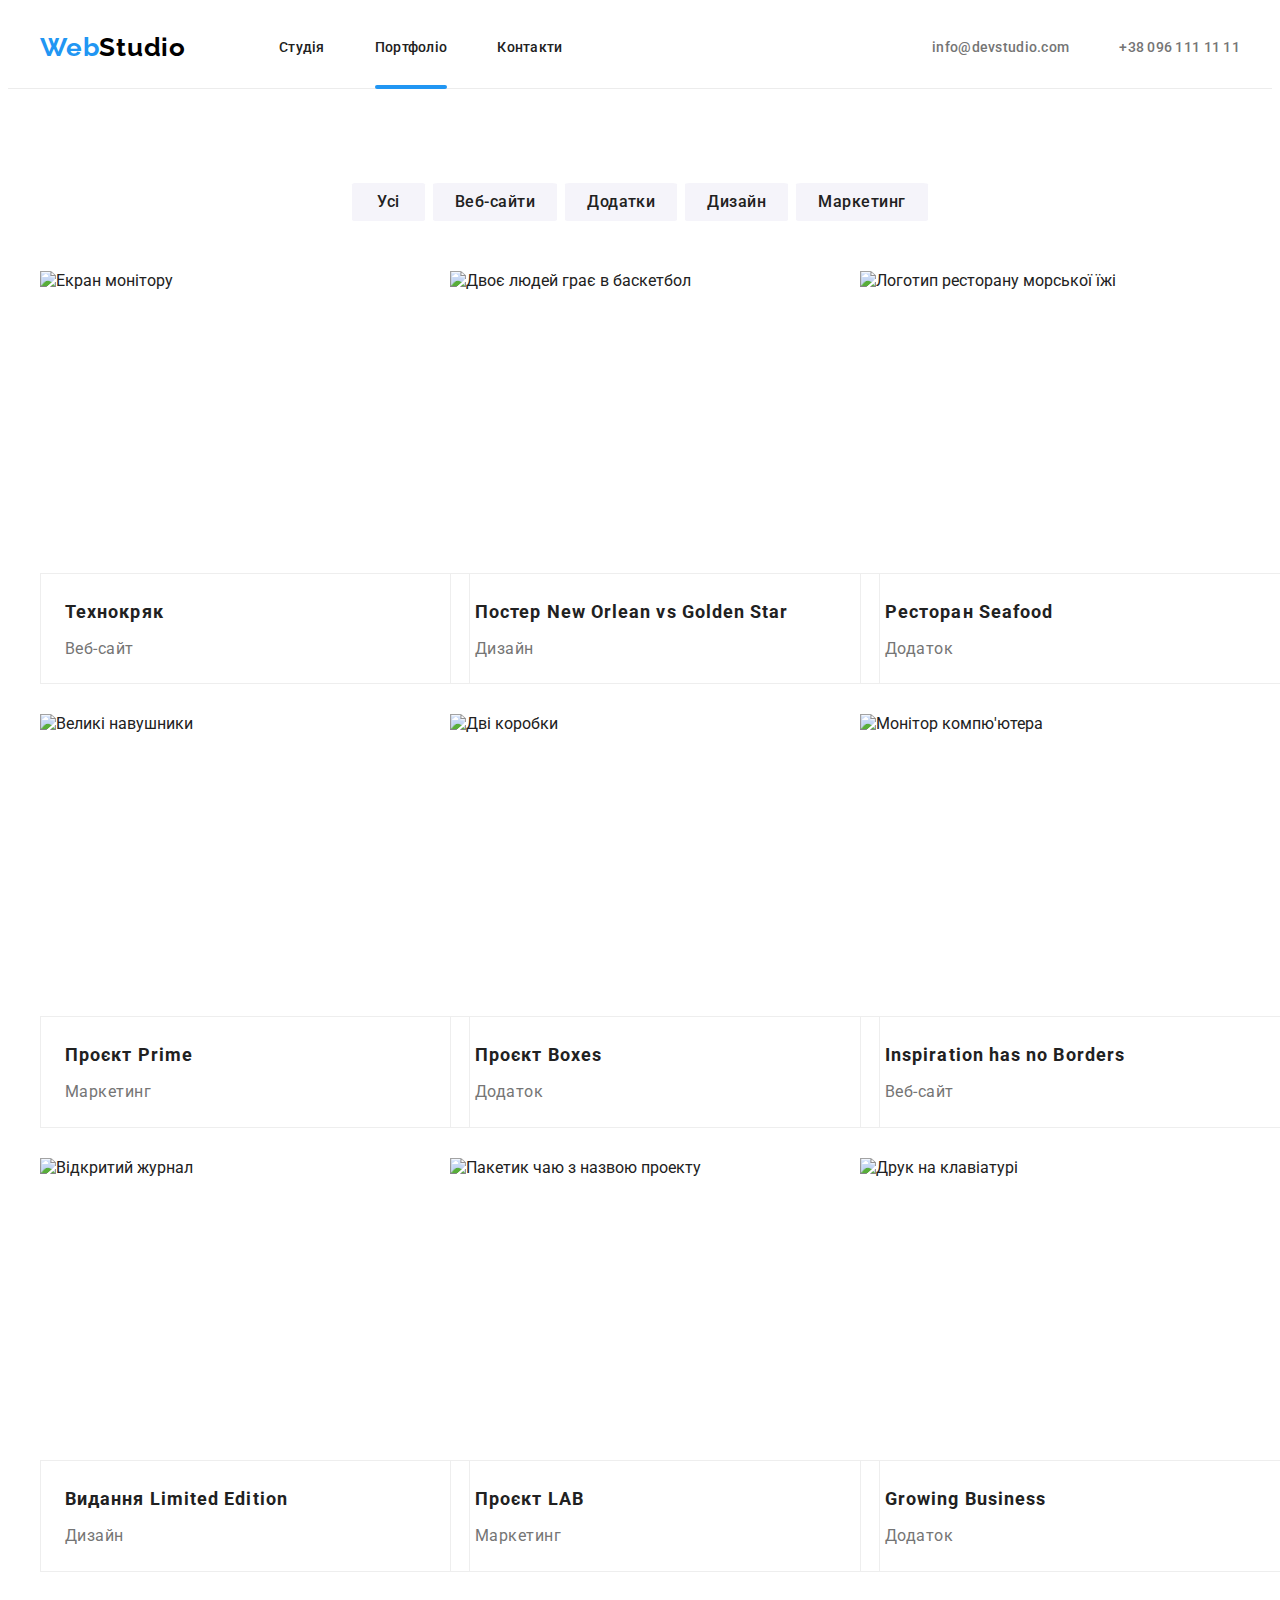
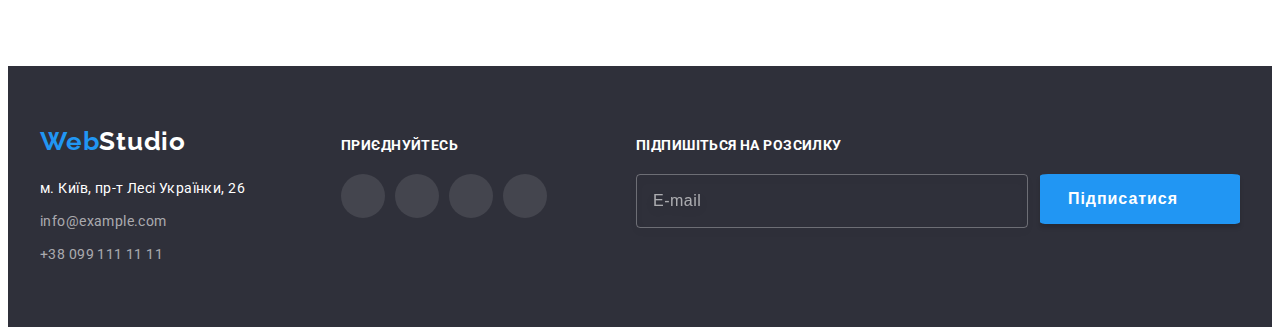
==== portfolio.html @ afdb53a3 "Адаптована головна секція та фонове зображення" ====
<!DOCTYPE html>
<html lang="uk">
  <head>
    <meta charset="UTF-8" />
    <meta http-equiv="X-UA-Compatible" content="IE=edge" />
    <meta name="viewport" content="width=device-width, initial-scale=1.0" />
    <title>WebStudio</title>
    <link
      rel="stylesheet"
      href="https://cdnjs.cloudflare.com/ajax/libs/modern-normalize/1.1.0/modern-normalize.min.css"
      integrity="sha512-wpPYUAdjBVSE4KJnH1VR1HeZfpl1ub8YT/NKx4PuQ5NmX2tKuGu6U/JRp5y+Y8XG2tV+wKQpNHVUX03MfMFn9Q=="
      crossorigin="anonymous"
      referrerpolicy="no-referrer"
    />
    <link rel="preconnect" href="https://fonts.googleapis.com" />
    <link rel="preconnect" href="https://fonts.gstatic.com" crossorigin />
    <link
      href="https://fonts.googleapis.com/css2?family=Raleway:wght@700&family=Roboto:wght@400;500;700;900&display=swap"
      rel="stylesheet"
    />
    <meta name="viewport" content="width=device-width, initial-scale=1.0" />
    <link rel="stylesheet" href="./css/main.min.css" />
  </head>
  <body>
    <header class="header">
      <div class="container header__container">
        <nav class="navigation">
          <a class="logo navigation__logo link" href="./index.html" lang="en"
            >Web<span lang="en">Studio</span></a
          >
          <ul class="menu list">
            <li class="menu__item">
              <a class="menu__link link" href="./index.html">Студія</a>
            </li>
            <li class="menu__item">
              <a
                class="menu__link link menu__link--current"
                href="./portfolio.html"
                >Портфоліо</a
              >
            </li>
            <li class="menu__item">
              <a class="menu__link link" href="#">Контакти</a>
            </li>
          </ul>
        </nav>
        <div class="header__container-contact" style="margin-left: auto">
          <ul class="contact list">
            <li class="contact__item">
              <a class="contact__link link" href="mailto:info@devstudio.com">
                <svg class="contact__icon" width="16" height="12">
                  <use href="./images/symbol-defs.svg#icon-mailto"></use>
                </svg>
                info@devstudio.com</a
              >
            </li>
            <li class="contact__item item">
              <a class="contact__link link" href="tel:+380961111111">
                <svg class="contact__icon" width="10" height="16">
                  <use href="./images/symbol-defs.svg#icon-phone"></use>
                </svg>
                +38 096 111 11 11</a
              >
            </li>
          </ul>
        </div>
      </div>
    </header>
    <main>
      <section class="portfolio section">
        <div class="container portfolio__container">
          <h1 class="visually-hidden portfolio__title">Портфоліо</h1>
          <div class="buttons">
            <ul class="buttons__list list">
              <li class="buttons__item">
                <button
                  class="buttons__btn buttons__btn--first btn"
                  type="button"
                >
                  Усі
                </button>
              </li>
              <li class="buttons__item">
                <button class="buttons__btn btn" type="button">
                  Веб-сайти
                </button>
              </li>
              <li class="buttons__item">
                <button class="buttons__btn btn" type="button">Додатки</button>
              </li>
              <li class="buttons__item">
                <button class="buttons__btn btn" type="button">Дизайн</button>
              </li>
              <li class="buttons__item">
                <button class="buttons__btn btn" type="button">
                  Маркетинг
                </button>
              </li>
            </ul>
          </div>
          <div class="project">
            <ul class="project__list list">
              <li class="project__item">
                <a class="project__link">
                  <div class="cover-container">
                    <img
                      class="cover-container__image"
                      src="./images/portfolio/screen-laptop.jpg"
                      alt="Екран монітору"
                      width="370"
                      height="294"
                    />
                    <p class="cover-container__text">
                      Ресурс пропонує комплексні пропозиції з різним рівнем
                      функціоналу та сервісів. Все це дозволить відвідувачу
                      отримати вичерпні відомості про компанію чи приватну
                      особу.
                    </p>
                  </div>
                  <div class="portfolio-contant">
                    <h2 class="portfolio-contant__title">Технокряк</h2>
                    <p class="portfolio-contant__text">Веб-сайт</p>
                  </div>
                </a>
              </li>
              <li class="project__item">
                <a class="project__link">
                  <div class="cover-container">
                    <img
                      class="cover-container__image"
                      src="./images/portfolio/two-play-ball.jpg"
                      alt="Двоє людей грає в баскетбол"
                      width="370"
                      height="294"
                    />
                    <p class="cover-container__text"></p>
                  </div>
                  <div class="portfolio-contant">
                    <h2 class="portfolio-contant__title">
                      Постер <span lang="en">New Orlean vs Golden Star</span>
                    </h2>
                    <p class="portfolio-contant__text">Дизайн</p>
                  </div>
                </a>
              </li>
              <li class="project__item">
                <a class="project__link">
                  <div class="cover-container">
                    <img
                      class="cover-container__image"
                      src="./images/portfolio/seafood.jpg"
                      alt="Логотип ресторану морської їжі"
                      width="370"
                      height="294"
                    />
                    <p class="cover-container__text"></p>
                  </div>
                  <div class="portfolio-contant">
                    <h2 class="portfolio-contant__title">
                      Ресторан <span lang="en">Seafood</span>
                    </h2>
                    <p class="portfolio-contant__text">Додаток</p>
                  </div>
                </a>
              </li>
              <li class="project__item">
                <a class="project__link">
                  <div class="cover-container">
                    <img
                      class="cover-container__image"
                      src="./images/portfolio/headphone.jpg"
                      alt="Великі навушники"
                      width="370"
                      height="294"
                    />
                    <p class="cover-container__text"></p>
                  </div>
                  <div class="portfolio-contant">
                    <h2 class="portfolio-contant__title">
                      Проєкт <span lang="en">Prime</span>
                    </h2>
                    <p class="portfolio-contant__text">Маркетинг</p>
                  </div>
                </a>
              </li>
              <li class="project__item">
                <a class="project__link">
                  <div class="cover-container">
                    <img
                      class="cover-container__image"
                      src="./images/portfolio/two-boxes.jpg"
                      alt="Дві коробки"
                      width="370"
                      height="294"
                    />
                    <p class="cover-container__text"></p>
                  </div>
                  <div class="portfolio-contant">
                    <h2 class="portfolio-contant__title">
                      Проєкт <span lang="en">Boxes</span>
                    </h2>
                    <p class="portfolio-contant__text">Додаток</p>
                  </div>
                </a>
              </li>
              <li class="project__item">
                <a class="project__link">
                  <div class="cover-container">
                    <img
                      class="cover-container__image"
                      src="./images/portfolio/monitor.jpg"
                      alt="Монітор компю'ютера"
                      width="370"
                      height="294"
                    />
                    <p class="cover-container__text"></p>
                  </div>
                  <div class="portfolio-contant">
                    <h2 class="portfolio-contant__title" lang="en">
                      Inspiration has no Borders
                    </h2>
                    <p class="portfolio-contant__text">Веб-сайт</p>
                  </div>
                </a>
              </li>
              <li class="project__item">
                <a class="project__link">
                  <div class="cover-container">
                    <img
                      class="cover-container__image"
                      src="./images/portfolio/magazine.jpg"
                      alt="Відкритий журнал"
                      width="370"
                      height="294"
                    />
                    <p class="cover-container__text"></p>
                  </div>
                  <div class="portfolio-contant">
                    <h2 class="portfolio-contant__title">
                      Видання <span lang="en">Limited Edition</span>
                    </h2>
                    <p class="portfolio-contant__text">Дизайн</p>
                  </div>
                </a>
              </li>
              <li class="project__item">
                <a class="project__link">
                  <div class="cover-container">
                    <img
                      class="cover-container__image"
                      src="./images/portfolio/tea-pag.jpg"
                      alt="Пакетик чаю з назвою проекту"
                      width="370"
                      height="294"
                    />
                    <p class="cover-container__text"></p>
                  </div>
                  <div class="portfolio-contant">
                    <h2 class="portfolio-contant__title">
                      Проєкт <span lang="en">LAB</span>
                    </h2>
                    <p class="portfolio-contant__text">Маркетинг</p>
                  </div>
                </a>
              </li>
              <li class="project__item">
                <a class="project__link">
                  <div class="cover-container">
                    <img
                      class="cover-container__image"
                      src="./images/portfolio/laptop.jpg"
                      alt="Друк на клавіатурі"
                      width="370"
                      height="294"
                    />
                    <p class="cover-container__text"></p>
                  </div>
                  <div class="portfolio-contant">
                    <h2 class="portfolio-contant__title" lang="en">
                      Growing Business
                    </h2>
                    <p class="portfolio-contant__text">Додаток</p>
                  </div>
                </a>
              </li>
            </ul>
          </div>
        </div>
      </section>
    </main>
    <footer class="footer">
      <div class="container footer__container">
        <div class="address-container">
          <a class="logo footer__logo link" href="./index.html" lang="en"
            >Web<span lang="en">Studio</span></a
          >
          <address class="address">
            <ul class="address__list list">
              <li class="address__item">
                <a
                  class="address__link address__link--white link"
                  href="https://goo.gl/maps/SXXD5D3ic1gdtgaX6"
                  rel="noopener noreferrer "
                  >м. Київ, пр-т Лесі Українки, 26</a
                >
              </li>
              <li class="address__item">
                <a
                  class="address__link address__link--grey link"
                  href="mailto:info@devstudio.com"
                  >info@example.com</a
                >
              </li>
              <li class="address__item">
                <a
                  class="address__link address__link--grey link"
                  href="tel:+380991111111"
                  >+38 099 111 11 11</a
                >
              </li>
            </ul>
          </address>
        </div>
        <div class="social">
          <h3 class="social__title">приєднуйтесь</h3>
          <ul class="social__list">
            <li class="social__item">
              <a class="social__link social__link--bgcolor-grey" href="">
                <svg class="social__icon" width="20" height="20">
                  <use href="./images/symbol-defs.svg#icon-instagram"></use>
                </svg>
              </a>
            </li>
            <li class="social__item">
              <a class="social__link social__link--bgcolor-grey" href="">
                <svg class="social__icon" width="20" height="20">
                  <use href="./images/symbol-defs.svg#icon-twitter"></use>
                </svg>
              </a>
            </li>
            <li class="social__item">
              <a class="social__link social__link--bgcolor-grey" href="">
                <svg class="social__icon" width="20" height="20">
                  <use href="./images/symbol-defs.svg#icon-facebook"></use>
                </svg>
              </a>
            </li>
            <li class="social__item">
              <a class="social__link social__link--bgcolor-grey" href="">
                <svg class="social__icon" width="20" height="20">
                  <use href="./images/symbol-defs.svg#icon-linkedin"></use>
                </svg>
              </a>
            </li>
          </ul>
        </div>
        <div class="input" style="margin-left: auto">
          <form class="footer-form input__form">
            <label for="mailing" class="footer-form__title"
              >Підпишіться на розсилку
            </label>
            <div class="footer-form__input-container">
              <input
                type="email"
                class="footer-form__input"
                name="E-mail"
                id="mailing"
                placeholder="E-mail"
              />
              <button type="submit" class="btn btn-send">
                Підписатися
                <svg class="footer-form__input-btn-icon" width="24" height="24">
                  <use href="./images/symbol-defs.svg#icon-send"></use>
                </svg>
              </button>
            </div>
          </form>
        </div>
      </div>
    </footer>
  </body>
</html>
---- css/main.min.css ----
:root{--main-font-family: "Roboto", sans-serif;--second-font-family: "Raleway", sans-serif;--main-color-text: #212121;--second-maim-color-text: #757575;--accent-color: #2196f3;--second-background-color: #2f303a;--background-image: #eeeeee;--another-background-color: #f5f4fa;--black-color: #000000;--white-color: #ffffff;--btn-active: #188ce8;--main-font-weight: 400;--second-font-weight: 700;--image-gap: 30px;--bg-gradient: linear-gradient(rgba(47, 48, 58, 0.4), rgba(47, 48, 58, 0.4))}.visually-hidden{position:absolute;width:1px;height:1px;margin:-1px;border:0;padding:0;white-space:nowrap;-webkit-clip-path:inset(100%);clip-path:inset(100%);clip:rect(0 0 0 0);overflow:hidden}p,h1,h2,h3,h4,h5,h6{margin:0}ol,ul{list-style:none;padding-left:0;margin:0}button{cursor:pointer}address{font-style:normal}img{display:block;max-width:100%;height:auto}a{color:currentColor;text-decoration:none}body{font-family:var(--main-font-family);font-weight:var(--main-font-weight);font-style:normal;color:var(--main-color-text);background-color:var(--white-color)}.link{text-decoration:none;transition-property:color;transition-duration:250ms;transition-timing-function:cubic-bezier(0.4, 0, 0.2, 1)}.link:focus,.link:hover{color:var(--accent-color)}.link.current{color:var(--accent-color)}.container{width:100%;margin:0 auto;padding-right:15px;padding-left:15px}@media screen and (min-width: 480px){.container{width:480px}}@media screen and (min-width: 768px){.container{width:768px}}@media screen and (min-width: 1200px){.container{width:1200px}}.btn{border:0;border-radius:4%}.section{padding-top:60px;padding-bottom:60px}@media screen and (min-width: 1200px){.section{padding-top:94px;padding-bottom:94px}}.direction--no-top-padding{padding-top:0}.top-section{background-color:var(--second-background-color);padding-top:200px;padding-bottom:200px;background-image:var(--bg-gradient),url(../images/top-bg-mob.jpg);background-repeat:no-repeat;background-position:center;background-size:cover}@media(min-device-pixel-ratio: 2),(-webkit-min-device-pixel-ratio: 2),(min-resolution: 192dpi),(min-resolution: 2dppx){.top-section{background-image:var(--bg-gradient),url(../images/top-bg-mob-2x.jpg)}}@media screen and (min-width: 768px){.top-section{background-image:var(--bg-gradient),url(../images/top-bg-tab.jpg)}}@media screen and (min-width: 768px)and (min-device-pixel-ratio: 2),screen and (min-width: 768px)and (-webkit-min-device-pixel-ratio: 2),screen and (min-width: 768px)and (min-resolution: 192dpi),screen and (min-width: 768px)and (min-resolution: 2dppx){.top-section{background-image:var(--bg-gradient),url(../images/top-bg-tab-2x.jpg)}}@media screen and (min-width: 1200px){.top-section{background-image:var(--bg-gradient),url(../images/top-bg.jpg)}}@media screen and (min-width: 1200px)and (min-device-pixel-ratio: 2),screen and (min-width: 1200px)and (-webkit-min-device-pixel-ratio: 2),screen and (min-width: 1200px)and (min-resolution: 192dpi),screen and (min-width: 1200px)and (min-resolution: 2dppx){.top-section{background-image:var(--bg-gradient),url(../images/top-bg-2x.jpg)}}.logo{font-family:var(--second-font-family);font-weight:var(--second-font-weight);font-size:26px;line-height:1.19;letter-spacing:.03em;color:var(--accent-color);margin-right:93px;padding-top:24px;padding-bottom:24px}.sections-title{font-weight:var(--second-font-weight);font-size:28px;line-height:1.17;letter-spacing:.03em;text-align:center;color:var(--main-color-text);margin-bottom:50px}@media screen and (min-width: 1200px){.sections-title{font-weight:var(--second-font-weight);font-size:36px;line-height:1.16;letter-spacing:.03em}}.backdrop{position:fixed;top:0;width:100%;height:100%;background-color:rgba(0,0,0,.2)}.modal{position:absolute;width:528px;min-height:581px;background:#fff;box-shadow:0px 1px 3px rgba(0,0,0,.12),0px 1px 1px rgba(0,0,0,.14),0px 2px 1px rgba(0,0,0,.2);border-radius:4px;top:50%;left:50%;justify-content:center;transform:translate(-50%, -50%) scale(1);transition-property:transform;transition-duration:250ms;transition-timing-function:cubic-bezier(0.4, 0, 0.2, 1);padding:40px}.backdrop.is-hidden .modal{transform:translate(-50%, -50%) scale(0)}.is-hidden{opacity:0;visibility:hidden;pointer-events:none}.modal__btn{width:30px;height:30px;background-color:rgba(0,0,0,0);border:1px solid rgba(0,0,0,.1);border-radius:50%;position:absolute;right:8px;top:8px;display:flex;align-items:center;justify-content:center;padding:0;transition-property:background-color;transition-duration:250ms;transition-timing-function:cubic-bezier(0.4, 0, 0.2, 1)}.modal__btn:hover,.modal__btn:focus{fill:var(--accent-color)}.modal__title{font-weight:var(--second-font-weight);font-size:20px;line-height:1.15;letter-spacing:.03em;text-align:center;margin-bottom:12px}.modal__container{margin-bottom:20px}.field{margin-bottom:10px}.field__title{font-weight:inherit;font-size:12px;line-height:1.16;letter-spacing:.01em;color:var(--second-maim-color-text);margin-bottom:4px;display:block}.field__input{width:100%;border:1px solid rgba(33,33,33,.2);border-radius:4px;font-weight:inherit;font-size:12px;line-height:1.16;letter-spacing:.01em;color:var(--main-color-text);outline:rgba(0,0,0,0);cursor:pointer;transition-property:border;transition-duration:250ms;transition-timing-function:cubic-bezier(0.4, 0, 0.2, 1)}.field__input:focus{border:1px solid var(--accent-color)}.field__input--text{height:40px;padding-left:42px;padding-right:16px}.field__input--comment{height:120px;padding:16px;resize:none}.field__input--comment::-moz-placeholder{font-weight:inherit;font-size:12px;line-height:1.16;letter-spacing:.01em;color:rgba(117,117,117,.5)}.field__input--comment:-ms-input-placeholder{font-weight:inherit;font-size:12px;line-height:1.16;letter-spacing:.01em;color:rgba(117,117,117,.5)}.field__input--comment::placeholder{font-weight:inherit;font-size:12px;line-height:1.16;letter-spacing:.01em;color:rgba(117,117,117,.5)}.field__input-wrap{position:relative}.field__input-wrap:focus{border:1px solid var(--accent-color);fill:var(--accent-color)}.field__icon{position:absolute;top:50%;transform:translateY(-50%);left:12px;transition-property:fill;transition-duration:250ms;transition-timing-function:cubic-bezier(0.4, 0, 0.2, 1)}.field__input:focus+.field__icon{fill:var(--accent-color)}.checkbox{text-align:center;justify-content:center;margin-bottom:30px;display:flex;align-items:center;justify-content:center}.checkbox__text{font-weight:inherit;font-size:14px;line-height:1.71;letter-spacing:.03em;color:var(--second-maim-color-text);margin-right:4px;display:flex;align-items:center;justify-content:center}.checkbox__text span{width:16px;height:15px;border:2px solid var(--main-color-text);border-radius:8%;align-items:center;justify-content:center;display:flex;fill:rgba(0,0,0,0);margin-right:5px}.input-check:checked+.checkbox__text span{background:var(--accent-color);border:rgba(0,0,0,0);fill:var(--white-color)}.checkbox__link{font-weight:inherit;font-size:14px;line-height:1.71;letter-spacing:.03em;color:var(--accent-color);text-decoration:underline;cursor:pointer}.btn-send{margin-left:auto;margin-right:auto}.social__list{display:flex;flex-wrap:wrap;gap:10px;align-items:center;justify-content:center}.social__item{width:44px;height:44px}.social__link{width:100%;height:100%;border-radius:50%;display:flex;align-items:center;justify-content:center;transition-duration:250ms;transition-timing-function:cubic-bezier(0.4, 0, 0.2, 1)}.social__link:hover,.social__link:focus{background-color:var(--accent-color)}.social__link--fill-white{fill:#afb1b8;transition-property:background-color,fill}.social__link--fill-white:hover,.social__link--fill-white:focus{fill:var(--white-color)}.social__link--bgcolor-grey{background:rgba(255,255,255,.1);fill:var(--white-color);transition-property:background-color}.header{border-bottom:1px solid #ececec}.header__container{display:flex;align-items:center}.header .logo span{color:var(--black-color)}.navigation{display:flex}.menu{display:flex;align-items:center;gap:50px}.menu__link{position:relative;padding-top:32px;padding-bottom:32px;font-family:var(--main-font-family);font-weight:500;font-size:14px;line-height:1.14;letter-spacing:.02em;color:var(--main-color-text);display:block}.menu__link--current::after{content:"";position:absolute;bottom:0;left:0;display:block;width:100%;height:4px;background:var(--accent-color);border-radius:2px;bottom:-1px}.contact{display:flex;margin-left:auto;gap:30px;align-items:center;justify-content:center}.contact__link{padding-top:32px;padding-bottom:32px;color:var(--second-maim-color-text);font-weight:500;font-size:14px;line-height:1.14;letter-spacing:.02em;display:flex;align-items:center}.contact__icon{fill:currentColor;margin-right:10px}.top-section__title{font-weight:900;font-size:20px;line-height:1.61;letter-spacing:.06em;text-transform:uppercase;color:var(--white-color);width:290px;margin-bottom:30px;text-align:center;margin-left:auto;margin-right:auto}@media screen and (min-width: 480px){.top-section__title{font-weight:900;font-size:26px;line-height:1.61;letter-spacing:.06em;width:360px}}@media screen and (min-width: 1200px){.top-section__title{font-weight:900;font-size:44px;line-height:1.36;letter-spacing:.06em;width:696px}}.top-section__btn{background:var(--accent-color);box-shadow:0px 4px 4px rgba(0,0,0,.15);color:var(--white-color);font-weight:var(--second-font-weight);font-size:16px;line-height:1.87;letter-spacing:.06em;min-width:200px;display:flex;text-align:center;padding:10px 32px;align-items:center;margin-left:auto;margin-right:auto;transition-property:background-color;transition-duration:250ms;transition-timing-function:cubic-bezier(0.4, 0, 0.2, 1)}.top-section__btn:focus,.top-section__btn:hover{background-color:var(--btn-active)}@media screen and (min-width: 1200px){.top-section__btn{min-width:216px}}.features__list{display:flex;flex-wrap:wrap;gap:30px}.features__item{width:100%}@media screen and (min-width: 768px){.features__item{width:calc((100% - 30px)/2)}}@media screen and (min-width: 1200px){.features__item{width:calc((100% - 90px)/4)}}.features__title{font-weight:var(--second-font-weight);font-size:14px;line-height:1.14;letter-spacing:.03em;text-transform:uppercase;color:var(--main-color-text);margin-bottom:10px;text-align:center}@media screen and (min-width: 768px){.features__title{text-align:left}}@media screen and (min-width: 1200px){.features__title{text-align:left}}.features__text{font-weight:inherit;font-size:14px;line-height:1.71;letter-spacing:.03em;color:var(--second-maim-color-text)}.features__icon-container{width:100%;height:120px;border-radius:4px;background:var(--another-background-color);margin-bottom:30px;display:flex;align-items:center;justify-content:center}@media screen and (max-width: 1199px){.direction{position:absolute;width:1px;height:1px;margin:-1px;border:0;padding:0;white-space:nowrap;-webkit-clip-path:inset(100%);clip-path:inset(100%);clip:rect(0 0 0 0);overflow:hidden}}.direction__list{padding:0;margin:0;display:flex;margin-left:calc(-1*var(--image-gap));margin-top:calc(-1*var(--image-gap))}.direction__item{position:relative;flex-basis:calc(33.3333333333% - var(--image-gap));margin-left:var(--image-gap);margin-top:var(--image-gap)}.direction__image-container{display:flex;align-items:center;justify-content:center;position:absolute;bottom:0;left:0;width:370px;height:70px;background:rgba(47,48,58,.8);padding-top:27px;padding-bottom:27px}.direction__image-title{font-weight:var(--second-font-weight);font-size:14px;line-height:1.14;letter-spacing:.03em;align-items:center;text-transform:uppercase;color:#fff}.team{background-color:var(--another-background-color)}.team__list{padding:0;margin:0;display:flex;flex-wrap:wrap;gap:30px}.team__item{background-color:var(--white-color);box-shadow:0px 1px 3px rgba(0,0,0,.12),0px 1px 1px rgba(0,0,0,.14),0px 2px 1px rgba(0,0,0,.2);border-radius:0px 0px 4px 4px;width:100%}@media screen and (min-width: 768px){.team__item{width:calc((100% - 30px)/2)}}@media screen and (min-width: 1200px){.team__item{width:calc((100% - 90px)/4)}}.team__image{width:100%}.team-contant{padding-top:30px;padding-bottom:30px}.team-contant__title{font-weight:500;font-size:16px;line-height:1.18;letter-spacing:.03em;text-align:center;color:var(--main-color-text);margin-bottom:10px}.team-contant__text{font-weight:var(--main-font-weight);font-size:16px;line-height:1.18;letter-spacing:.03em;text-align:center;color:var(--second-maim-color-text);margin-bottom:16px}.team .social{margin-left:auto;margin-right:auto}.client>.sections-title{margin-bottom:50px}.clients__list{flex-wrap:wrap;gap:30px;display:flex;align-items:center;justify-content:center}.clients__item{width:100%;height:92px}@media screen and (min-width: 480px){.clients__item{width:calc((100% - 30px)/2)}}@media screen and (min-width: 768px){.clients__item{width:calc((100% - 60px)/3)}}@media screen and (min-width: 1200px){.clients__item{width:calc((100% - 150px)/6)}}.clients__link{width:100%;height:100%;border:1px solid #afb1b8;border-radius:4px;display:flex;align-items:center;justify-content:center;fill:#afb1b8;transition-property:border,fill;transition-duration:250ms;transition-timing-function:cubic-bezier(0.4, 0, 0.2, 1)}.clients__link:hover,.clients__link:focus{border:1px solid #2196f3;fill:#2196f3}.footer{background:var(--second-background-color);padding-top:60px;padding-bottom:60px;display:flex;flex-wrap:wrap;align-items:baseline}.footer__container{display:flex;flex-wrap:wrap;align-items:baseline}.footer .logo span{color:var(--white-color)}.address-container{margin-right:70px;width:231px}.address__list{margin-top:20px}.address__item:not(:last-child){margin-bottom:9px}.address__link{font-weight:inherit;font-size:14px;line-height:1.71;letter-spacing:.03em}.address__link--white{color:var(--white-color)}.address__link--grey{color:rgba(255,255,255,.6)}.social__title{font-weight:var(--second-font-weight);font-size:14px;line-height:1.14;letter-spacing:.03em;text-transform:uppercase;color:var(--white-color);margin-bottom:20px}.footer-form__input-container{display:flex;margin-top:20px}.footer-form__title{font-weight:var(--second-font-weight);font-size:14px;line-height:1.14;letter-spacing:.03em;text-transform:uppercase;color:var(--white-color)}.footer-form__input{width:358px;height:50px;outline:none;border:1px solid rgba(255,255,255,.3);filter:drop-shadow(0px 4px 4px rgba(0, 0, 0, 0.15));border-radius:4px;background-color:inherit;padding-left:16px;padding-right:16px;margin-right:12px;font-weight:inherit;font-size:16px;line-height:1.25;letter-spacing:.03em;color:var(--white-color)}.footer-form__input::-moz-placeholder{font-weight:inherit;font-size:16px;line-height:1.25;letter-spacing:.03em;color:rgba(255,255,255,.6)}.footer-form__input:-ms-input-placeholder{font-weight:inherit;font-size:16px;line-height:1.25;letter-spacing:.03em;color:rgba(255,255,255,.6)}.footer-form__input::placeholder{font-weight:inherit;font-size:16px;line-height:1.25;letter-spacing:.03em;color:rgba(255,255,255,.6)}.btn-send{background:var(--accent-color);box-shadow:0px 4px 4px rgba(0,0,0,.15);color:var(--white-color);fill:var(--white-color);font-weight:var(--second-font-weight);font-size:16px;line-height:1.87;letter-spacing:.06em;min-width:200px;height:50px;outline:none;transition-property:background-color;transition-duration:250ms;transition-timing-function:cubic-bezier(0.4, 0, 0.2, 1);display:flex;align-items:center;justify-content:center}.btn-send:focus,.btn-send:hover{background-color:var(--btn-active)}.footer-form__input-btn-icon{margin-left:10px}.buttons__list{margin-bottom:40px;display:flex;flex-wrap:wrap;gap:8px}@media screen and (min-width: 768px){.buttons__list{justify-content:center;margin-bottom:30px}}@media screen and (min-width: 1200px){.buttons__list{justify-content:center;margin-bottom:50px}}.buttons__btn{background-color:var(--another-background-color);color:inherit;font-family:var(--main-font-family);font-weight:500;font-size:16px;line-height:1.6;letter-spacing:.03em;padding:6px 22px;transition-property:background-color,color;transition-duration:250ms;transition-timing-function:cubic-bezier(0.4, 0, 0.2, 1)}.buttons__btn:focus,.buttons__btn:hover{background-color:var(--accent-color);color:var(--white-color)}.buttons__btn--first{padding:6px 25px}.project__list{display:flex;flex-wrap:wrap;gap:30px}.project__item{width:100%}@media screen and (min-width: 768px){.project__item{width:calc((100% - 30px)/2)}}@media screen and (min-width: 1200px){.project__item{width:calc((100% - 60px)/3)}}.cover-container__image{width:100%}.portfolio-contant{border:1px solid #eee;padding:20px 24px;width:100%}.portfolio-contant__title{font-family:var(--main-font-family);font-weight:var(--second-font-weight);font-size:14px;line-height:2;letter-spacing:.06em;margin-bottom:4px}@media screen and (min-width: 480px){.portfolio-contant__title{font-weight:var(--second-font-weight);font-size:17px;line-height:2;letter-spacing:.06em}}@media screen and (min-width: 1200px){.portfolio-contant__title{font-weight:var(--second-font-weight);font-size:18px;line-height:2;letter-spacing:.06em}}.portfolio-contant__text{font-family:var(--main-font-family);font-weight:inherit;font-size:13px;line-height:1.87;letter-spacing:.03em;color:var(--second-maim-color-text)}@media screen and (min-width: 480px){.portfolio-contant__text{font-weight:inherit;font-size:16px;line-height:1.87;letter-spacing:.03em}}@media screen and (min-width: 1200px){.portfolio-contant__text{font-weight:inherit;font-size:16px;line-height:1.87;letter-spacing:.03em}}.project__link{display:block;transition-property:box-shadow;transition-duration:250ms;transition-timing-function:cubic-bezier(0.4, 0, 0.2, 1)}.project__link:focus,.project__link:hover{box-shadow:0px 1px 1px rgba(0,0,0,.12),0px 4px 4px rgba(0,0,0,.06),1px 4px 6px rgba(0,0,0,.16)}.cover-container{position:relative;overflow:hidden}.cover-container__text{position:absolute;top:0;left:0;width:100%;height:100%;background:rgba(33,150,243,.9);font-weight:inherit;font-size:18px;line-height:1.5;letter-spacing:.03em;color:var(--white-color);padding:63px 24px;transform:translateY(100%);transition-property:transform;transition-duration:250ms;transition-timing-function:cubic-bezier(0.4, 0, 0.2, 1)}.project__link:focus .cover-container__text,.project__link:hover .cover-container__text{transform:translateY(0)}/*# sourceMappingURL=main.min.css.map */
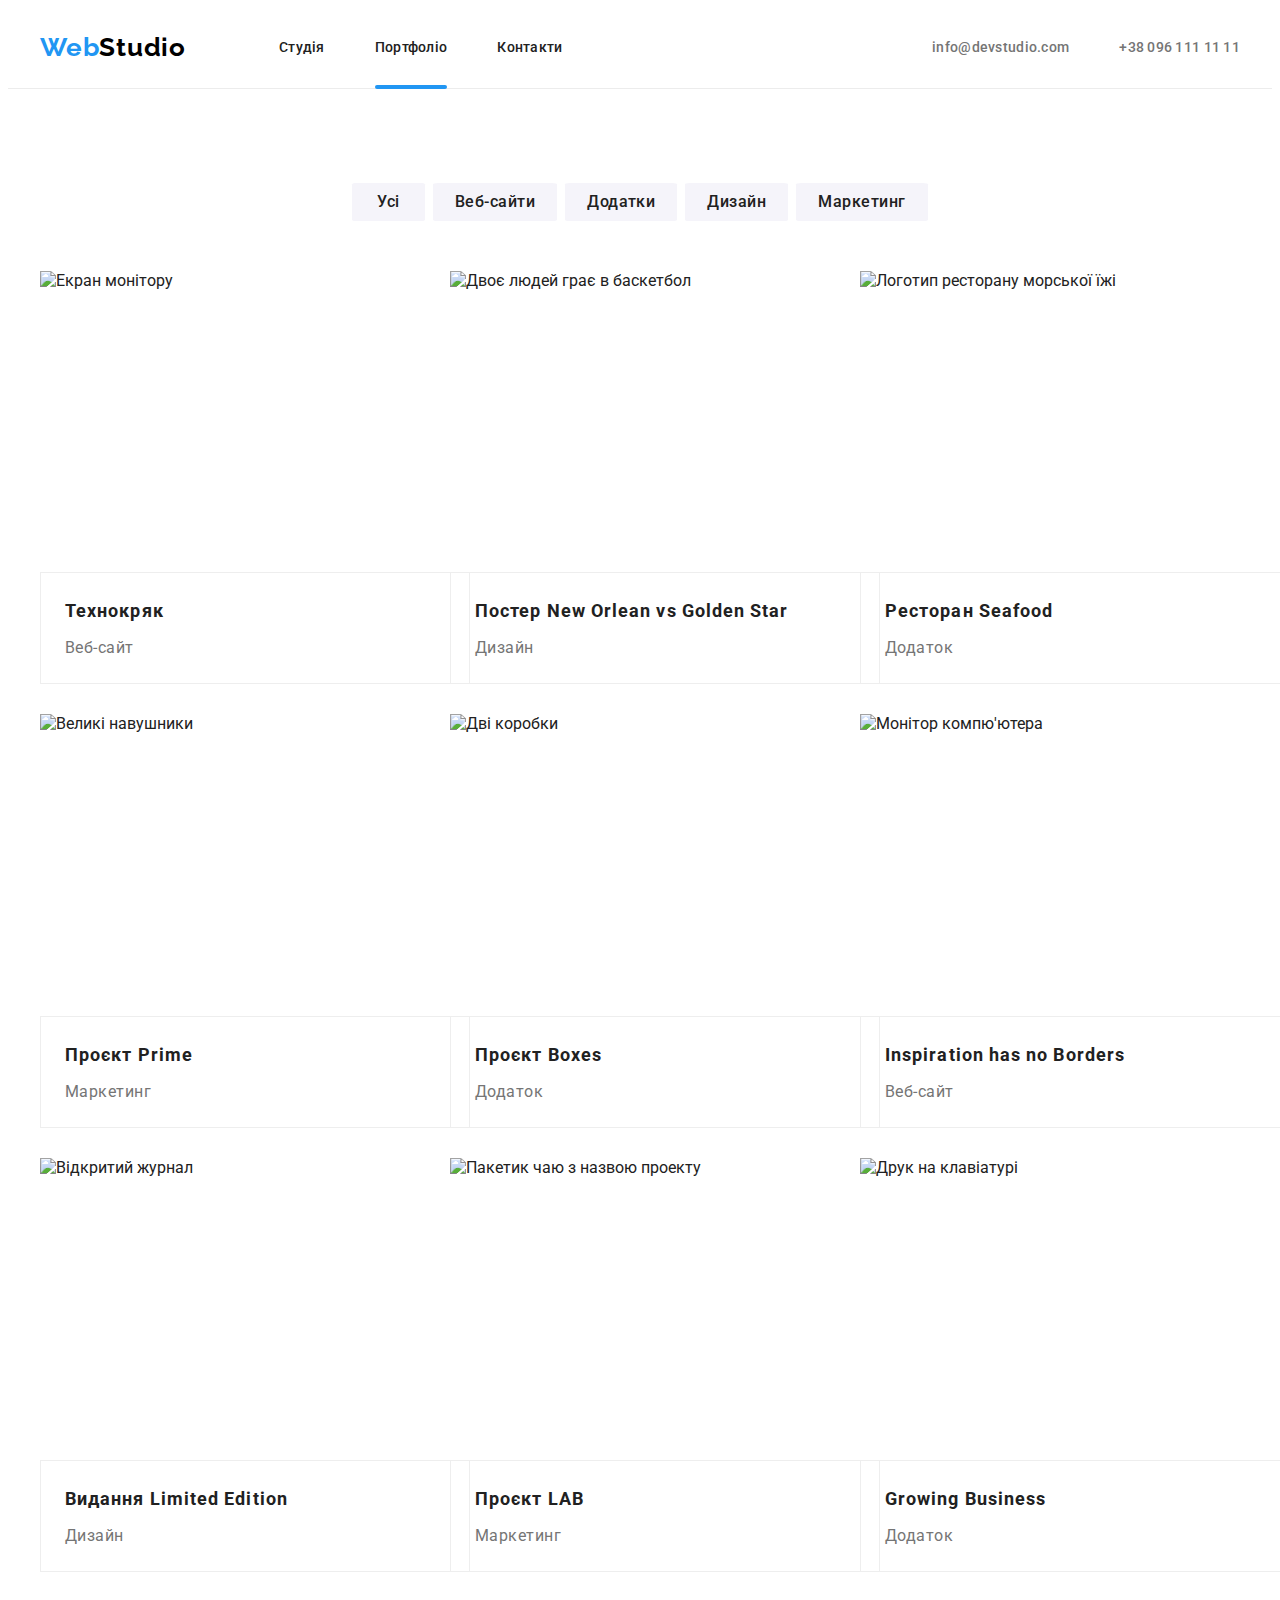
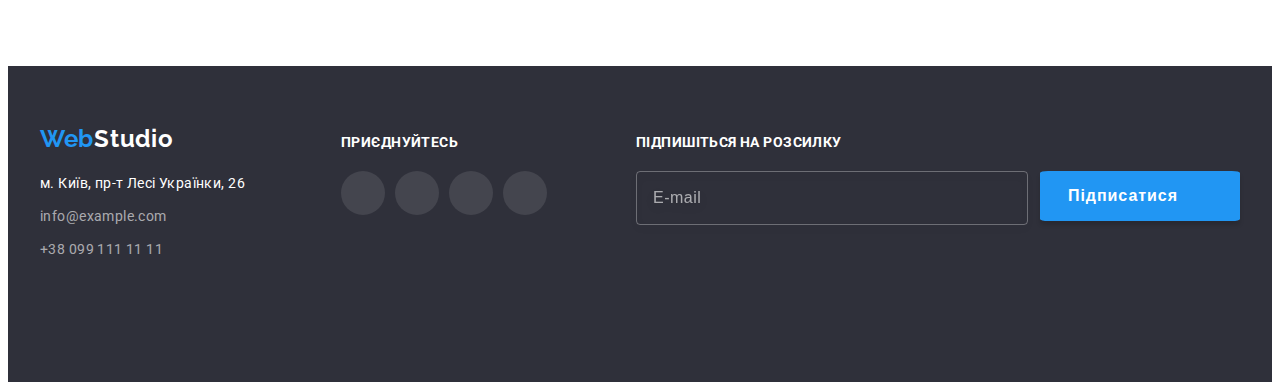
==== commit cbf6d335: "Адаптований футер" ====
--- a/portfolio.html
+++ b/portfolio.html
@@ -64,6 +64,98 @@
             </li>
           </ul>
         </div>
+        <button class="menu-btn mob-menu-btn" type="button" data-menu-open>
+          <svg class="menu-btn__icon" width="24" height="16">
+            <use href="./images/symbol-defs.svg#icon-menu_24px"></use>
+          </svg>
+        </button>
+      </div>
+      <div class="mob-mune is-hidden" data-menu>
+        <div class="container">
+          <div class="mob-menu__top">
+            <button
+              type="button"
+              class="mob-mune__close mob-menu-btn"
+              data-menu-close
+            >
+              <svg class="mob-mune__icon" width="18" height="18">
+                <use href="./images/symbol-defs.svg#icon-close"></use>
+              </svg>
+            </button>
+            <ul class="mob-menu list">
+              <li class="mob-menu__item">
+                <a class="mob-menu__link link" href="./index.html">Студія</a>
+              </li>
+              <li class="mob-menu__item">
+                <a class="mob-menu__link link" href="./portfolio.html"
+                  >Портфоліо</a
+                >
+              </li>
+              <li class="mob-menu__item">
+                <a class="mob-menu__link link" href="#">Контакти</a>
+              </li>
+            </ul>
+          </div>
+          <div class="mob-menu__botton">
+            <div class="mob-contact" style="margin-left: auto">
+              <ul class="mob-contact_list list">
+                <li class="mob-contact__item mailto-item">
+                  <a
+                    class="mob-contact__link link tel"
+                    href="tel:+380961111111"
+                  >
+                    +38 096 111 11 11</a
+                  >
+                </li>
+                <li class="mob-contact__item item">
+                  <a
+                    class="mob-contact__link link mailto"
+                    href="mailto:info@devstudio.com"
+                    >info@devstudio.com</a
+                  >
+                </li>
+              </ul>
+            </div>
+            <ul class="mob-soc__list list">
+              <li class="mob-soc__item">
+                <a
+                  href=""
+                  class="mob-soc__link link"
+                  target="_blank"
+                  rel="noopener noreferrer nofollow"
+                  >Instagram</a
+                >
+              </li>
+              <li class="mob-soc__item">
+                <a
+                  href=""
+                  class="mob-soc__link link"
+                  target="_blank"
+                  rel="noopener noreferrer nofollow"
+                  >Twitter</a
+                >
+              </li>
+              <li class="mob-soc__item">
+                <a
+                  href=""
+                  class="mob-soc__link link"
+                  target="_blank"
+                  rel="noopener noreferrer nofollow"
+                  >Facebook</a
+                >
+              </li>
+              <li class="mob-soc__item">
+                <a
+                  href=""
+                  class="mob-soc__link link"
+                  target="_blank"
+                  rel="noopener noreferrer nofollow"
+                  >LinkedIn</a
+                >
+              </li>
+            </ul>
+          </div>
+        </div>
       </div>
     </header>
     <main>
@@ -378,5 +470,6 @@
         </div>
       </div>
     </footer>
+    <script src="./js/menu.js"></script>
   </body>
 </html>
--- a/css/main.min.css
+++ b/css/main.min.css
@@ -1 +1 @@
-:root{--main-font-family: "Roboto", sans-serif;--second-font-family: "Raleway", sans-serif;--main-color-text: #212121;--second-maim-color-text: #757575;--accent-color: #2196f3;--second-background-color: #2f303a;--background-image: #eeeeee;--another-background-color: #f5f4fa;--black-color: #000000;--white-color: #ffffff;--btn-active: #188ce8;--main-font-weight: 400;--second-font-weight: 700;--image-gap: 30px;--bg-gradient: linear-gradient(rgba(47, 48, 58, 0.4), rgba(47, 48, 58, 0.4))}.visually-hidden{position:absolute;width:1px;height:1px;margin:-1px;border:0;padding:0;white-space:nowrap;-webkit-clip-path:inset(100%);clip-path:inset(100%);clip:rect(0 0 0 0);overflow:hidden}p,h1,h2,h3,h4,h5,h6{margin:0}ol,ul{list-style:none;padding-left:0;margin:0}button{cursor:pointer}address{font-style:normal}img{display:block;max-width:100%;height:auto}a{color:currentColor;text-decoration:none}body{font-family:var(--main-font-family);font-weight:var(--main-font-weight);font-style:normal;color:var(--main-color-text);background-color:var(--white-color)}.link{text-decoration:none;transition-property:color;transition-duration:250ms;transition-timing-function:cubic-bezier(0.4, 0, 0.2, 1)}.link:focus,.link:hover{color:var(--accent-color)}.link.current{color:var(--accent-color)}.container{width:100%;margin:0 auto;padding-right:15px;padding-left:15px}@media screen and (min-width: 480px){.container{width:480px}}@media screen and (min-width: 768px){.container{width:768px}}@media screen and (min-width: 1200px){.container{width:1200px}}.btn{border:0;border-radius:4%}.section{padding-top:60px;padding-bottom:60px}@media screen and (min-width: 1200px){.section{padding-top:94px;padding-bottom:94px}}.direction--no-top-padding{padding-top:0}.top-section{background-color:var(--second-background-color);padding-top:200px;padding-bottom:200px;background-image:var(--bg-gradient),url(../images/top-bg-mob.jpg);background-repeat:no-repeat;background-position:center;background-size:cover}@media(min-device-pixel-ratio: 2),(-webkit-min-device-pixel-ratio: 2),(min-resolution: 192dpi),(min-resolution: 2dppx){.top-section{background-image:var(--bg-gradient),url(../images/top-bg-mob-2x.jpg)}}@media screen and (min-width: 768px){.top-section{background-image:var(--bg-gradient),url(../images/top-bg-tab.jpg)}}@media screen and (min-width: 768px)and (min-device-pixel-ratio: 2),screen and (min-width: 768px)and (-webkit-min-device-pixel-ratio: 2),screen and (min-width: 768px)and (min-resolution: 192dpi),screen and (min-width: 768px)and (min-resolution: 2dppx){.top-section{background-image:var(--bg-gradient),url(../images/top-bg-tab-2x.jpg)}}@media screen and (min-width: 1200px){.top-section{background-image:var(--bg-gradient),url(../images/top-bg.jpg)}}@media screen and (min-width: 1200px)and (min-device-pixel-ratio: 2),screen and (min-width: 1200px)and (-webkit-min-device-pixel-ratio: 2),screen and (min-width: 1200px)and (min-resolution: 192dpi),screen and (min-width: 1200px)and (min-resolution: 2dppx){.top-section{background-image:var(--bg-gradient),url(../images/top-bg-2x.jpg)}}.logo{font-family:var(--second-font-family);font-weight:var(--second-font-weight);font-size:26px;line-height:1.19;letter-spacing:.03em;color:var(--accent-color);margin-right:93px;padding-top:24px;padding-bottom:24px}.sections-title{font-weight:var(--second-font-weight);font-size:28px;line-height:1.17;letter-spacing:.03em;text-align:center;color:var(--main-color-text);margin-bottom:50px}@media screen and (min-width: 1200px){.sections-title{font-weight:var(--second-font-weight);font-size:36px;line-height:1.16;letter-spacing:.03em}}.backdrop{position:fixed;top:0;width:100%;height:100%;background-color:rgba(0,0,0,.2)}.modal{position:absolute;width:528px;min-height:581px;background:#fff;box-shadow:0px 1px 3px rgba(0,0,0,.12),0px 1px 1px rgba(0,0,0,.14),0px 2px 1px rgba(0,0,0,.2);border-radius:4px;top:50%;left:50%;justify-content:center;transform:translate(-50%, -50%) scale(1);transition-property:transform;transition-duration:250ms;transition-timing-function:cubic-bezier(0.4, 0, 0.2, 1);padding:40px}.backdrop.is-hidden .modal{transform:translate(-50%, -50%) scale(0)}.is-hidden{opacity:0;visibility:hidden;pointer-events:none}.modal__btn{width:30px;height:30px;background-color:rgba(0,0,0,0);border:1px solid rgba(0,0,0,.1);border-radius:50%;position:absolute;right:8px;top:8px;display:flex;align-items:center;justify-content:center;padding:0;transition-property:background-color;transition-duration:250ms;transition-timing-function:cubic-bezier(0.4, 0, 0.2, 1)}.modal__btn:hover,.modal__btn:focus{fill:var(--accent-color)}.modal__title{font-weight:var(--second-font-weight);font-size:20px;line-height:1.15;letter-spacing:.03em;text-align:center;margin-bottom:12px}.modal__container{margin-bottom:20px}.field{margin-bottom:10px}.field__title{font-weight:inherit;font-size:12px;line-height:1.16;letter-spacing:.01em;color:var(--second-maim-color-text);margin-bottom:4px;display:block}.field__input{width:100%;border:1px solid rgba(33,33,33,.2);border-radius:4px;font-weight:inherit;font-size:12px;line-height:1.16;letter-spacing:.01em;color:var(--main-color-text);outline:rgba(0,0,0,0);cursor:pointer;transition-property:border;transition-duration:250ms;transition-timing-function:cubic-bezier(0.4, 0, 0.2, 1)}.field__input:focus{border:1px solid var(--accent-color)}.field__input--text{height:40px;padding-left:42px;padding-right:16px}.field__input--comment{height:120px;padding:16px;resize:none}.field__input--comment::-moz-placeholder{font-weight:inherit;font-size:12px;line-height:1.16;letter-spacing:.01em;color:rgba(117,117,117,.5)}.field__input--comment:-ms-input-placeholder{font-weight:inherit;font-size:12px;line-height:1.16;letter-spacing:.01em;color:rgba(117,117,117,.5)}.field__input--comment::placeholder{font-weight:inherit;font-size:12px;line-height:1.16;letter-spacing:.01em;color:rgba(117,117,117,.5)}.field__input-wrap{position:relative}.field__input-wrap:focus{border:1px solid var(--accent-color);fill:var(--accent-color)}.field__icon{position:absolute;top:50%;transform:translateY(-50%);left:12px;transition-property:fill;transition-duration:250ms;transition-timing-function:cubic-bezier(0.4, 0, 0.2, 1)}.field__input:focus+.field__icon{fill:var(--accent-color)}.checkbox{text-align:center;justify-content:center;margin-bottom:30px;display:flex;align-items:center;justify-content:center}.checkbox__text{font-weight:inherit;font-size:14px;line-height:1.71;letter-spacing:.03em;color:var(--second-maim-color-text);margin-right:4px;display:flex;align-items:center;justify-content:center}.checkbox__text span{width:16px;height:15px;border:2px solid var(--main-color-text);border-radius:8%;align-items:center;justify-content:center;display:flex;fill:rgba(0,0,0,0);margin-right:5px}.input-check:checked+.checkbox__text span{background:var(--accent-color);border:rgba(0,0,0,0);fill:var(--white-color)}.checkbox__link{font-weight:inherit;font-size:14px;line-height:1.71;letter-spacing:.03em;color:var(--accent-color);text-decoration:underline;cursor:pointer}.btn-send{margin-left:auto;margin-right:auto}.social__list{display:flex;flex-wrap:wrap;gap:10px;align-items:center;justify-content:center}.social__item{width:44px;height:44px}.social__link{width:100%;height:100%;border-radius:50%;display:flex;align-items:center;justify-content:center;transition-duration:250ms;transition-timing-function:cubic-bezier(0.4, 0, 0.2, 1)}.social__link:hover,.social__link:focus{background-color:var(--accent-color)}.social__link--fill-white{fill:#afb1b8;transition-property:background-color,fill}.social__link--fill-white:hover,.social__link--fill-white:focus{fill:var(--white-color)}.social__link--bgcolor-grey{background:rgba(255,255,255,.1);fill:var(--white-color);transition-property:background-color}.header{border-bottom:1px solid #ececec}.header__container{display:flex;align-items:center}.header .logo span{color:var(--black-color)}.navigation{display:flex}.menu{display:flex;align-items:center;gap:50px}.menu__link{position:relative;padding-top:32px;padding-bottom:32px;font-family:var(--main-font-family);font-weight:500;font-size:14px;line-height:1.14;letter-spacing:.02em;color:var(--main-color-text);display:block}.menu__link--current::after{content:"";position:absolute;bottom:0;left:0;display:block;width:100%;height:4px;background:var(--accent-color);border-radius:2px;bottom:-1px}.contact{display:flex;margin-left:auto;gap:30px;align-items:center;justify-content:center}.contact__link{padding-top:32px;padding-bottom:32px;color:var(--second-maim-color-text);font-weight:500;font-size:14px;line-height:1.14;letter-spacing:.02em;display:flex;align-items:center}.contact__icon{fill:currentColor;margin-right:10px}.top-section__title{font-weight:900;font-size:20px;line-height:1.61;letter-spacing:.06em;text-transform:uppercase;color:var(--white-color);width:290px;margin-bottom:30px;text-align:center;margin-left:auto;margin-right:auto}@media screen and (min-width: 480px){.top-section__title{font-weight:900;font-size:26px;line-height:1.61;letter-spacing:.06em;width:360px}}@media screen and (min-width: 1200px){.top-section__title{font-weight:900;font-size:44px;line-height:1.36;letter-spacing:.06em;width:696px}}.top-section__btn{background:var(--accent-color);box-shadow:0px 4px 4px rgba(0,0,0,.15);color:var(--white-color);font-weight:var(--second-font-weight);font-size:16px;line-height:1.87;letter-spacing:.06em;min-width:200px;display:flex;text-align:center;padding:10px 32px;align-items:center;margin-left:auto;margin-right:auto;transition-property:background-color;transition-duration:250ms;transition-timing-function:cubic-bezier(0.4, 0, 0.2, 1)}.top-section__btn:focus,.top-section__btn:hover{background-color:var(--btn-active)}@media screen and (min-width: 1200px){.top-section__btn{min-width:216px}}.features__list{display:flex;flex-wrap:wrap;gap:30px}.features__item{width:100%}@media screen and (min-width: 768px){.features__item{width:calc((100% - 30px)/2)}}@media screen and (min-width: 1200px){.features__item{width:calc((100% - 90px)/4)}}.features__title{font-weight:var(--second-font-weight);font-size:14px;line-height:1.14;letter-spacing:.03em;text-transform:uppercase;color:var(--main-color-text);margin-bottom:10px;text-align:center}@media screen and (min-width: 768px){.features__title{text-align:left}}@media screen and (min-width: 1200px){.features__title{text-align:left}}.features__text{font-weight:inherit;font-size:14px;line-height:1.71;letter-spacing:.03em;color:var(--second-maim-color-text)}.features__icon-container{width:100%;height:120px;border-radius:4px;background:var(--another-background-color);margin-bottom:30px;display:flex;align-items:center;justify-content:center}@media screen and (max-width: 1199px){.direction{position:absolute;width:1px;height:1px;margin:-1px;border:0;padding:0;white-space:nowrap;-webkit-clip-path:inset(100%);clip-path:inset(100%);clip:rect(0 0 0 0);overflow:hidden}}.direction__list{padding:0;margin:0;display:flex;margin-left:calc(-1*var(--image-gap));margin-top:calc(-1*var(--image-gap))}.direction__item{position:relative;flex-basis:calc(33.3333333333% - var(--image-gap));margin-left:var(--image-gap);margin-top:var(--image-gap)}.direction__image-container{display:flex;align-items:center;justify-content:center;position:absolute;bottom:0;left:0;width:370px;height:70px;background:rgba(47,48,58,.8);padding-top:27px;padding-bottom:27px}.direction__image-title{font-weight:var(--second-font-weight);font-size:14px;line-height:1.14;letter-spacing:.03em;align-items:center;text-transform:uppercase;color:#fff}.team{background-color:var(--another-background-color)}.team__list{padding:0;margin:0;display:flex;flex-wrap:wrap;gap:30px}.team__item{background-color:var(--white-color);box-shadow:0px 1px 3px rgba(0,0,0,.12),0px 1px 1px rgba(0,0,0,.14),0px 2px 1px rgba(0,0,0,.2);border-radius:0px 0px 4px 4px;width:100%}@media screen and (min-width: 768px){.team__item{width:calc((100% - 30px)/2)}}@media screen and (min-width: 1200px){.team__item{width:calc((100% - 90px)/4)}}.team__image{width:100%}.team-contant{padding-top:30px;padding-bottom:30px}.team-contant__title{font-weight:500;font-size:16px;line-height:1.18;letter-spacing:.03em;text-align:center;color:var(--main-color-text);margin-bottom:10px}.team-contant__text{font-weight:var(--main-font-weight);font-size:16px;line-height:1.18;letter-spacing:.03em;text-align:center;color:var(--second-maim-color-text);margin-bottom:16px}.team .social{margin-left:auto;margin-right:auto}.client>.sections-title{margin-bottom:50px}.clients__list{flex-wrap:wrap;gap:30px;display:flex;align-items:center;justify-content:center}.clients__item{width:100%;height:92px}@media screen and (min-width: 480px){.clients__item{width:calc((100% - 30px)/2)}}@media screen and (min-width: 768px){.clients__item{width:calc((100% - 60px)/3)}}@media screen and (min-width: 1200px){.clients__item{width:calc((100% - 150px)/6)}}.clients__link{width:100%;height:100%;border:1px solid #afb1b8;border-radius:4px;display:flex;align-items:center;justify-content:center;fill:#afb1b8;transition-property:border,fill;transition-duration:250ms;transition-timing-function:cubic-bezier(0.4, 0, 0.2, 1)}.clients__link:hover,.clients__link:focus{border:1px solid #2196f3;fill:#2196f3}.footer{background:var(--second-background-color);padding-top:60px;padding-bottom:60px;display:flex;flex-wrap:wrap;align-items:baseline}.footer__container{display:flex;flex-wrap:wrap;align-items:baseline}.footer .logo span{color:var(--white-color)}.address-container{margin-right:70px;width:231px}.address__list{margin-top:20px}.address__item:not(:last-child){margin-bottom:9px}.address__link{font-weight:inherit;font-size:14px;line-height:1.71;letter-spacing:.03em}.address__link--white{color:var(--white-color)}.address__link--grey{color:rgba(255,255,255,.6)}.social__title{font-weight:var(--second-font-weight);font-size:14px;line-height:1.14;letter-spacing:.03em;text-transform:uppercase;color:var(--white-color);margin-bottom:20px}.footer-form__input-container{display:flex;margin-top:20px}.footer-form__title{font-weight:var(--second-font-weight);font-size:14px;line-height:1.14;letter-spacing:.03em;text-transform:uppercase;color:var(--white-color)}.footer-form__input{width:358px;height:50px;outline:none;border:1px solid rgba(255,255,255,.3);filter:drop-shadow(0px 4px 4px rgba(0, 0, 0, 0.15));border-radius:4px;background-color:inherit;padding-left:16px;padding-right:16px;margin-right:12px;font-weight:inherit;font-size:16px;line-height:1.25;letter-spacing:.03em;color:var(--white-color)}.footer-form__input::-moz-placeholder{font-weight:inherit;font-size:16px;line-height:1.25;letter-spacing:.03em;color:rgba(255,255,255,.6)}.footer-form__input:-ms-input-placeholder{font-weight:inherit;font-size:16px;line-height:1.25;letter-spacing:.03em;color:rgba(255,255,255,.6)}.footer-form__input::placeholder{font-weight:inherit;font-size:16px;line-height:1.25;letter-spacing:.03em;color:rgba(255,255,255,.6)}.btn-send{background:var(--accent-color);box-shadow:0px 4px 4px rgba(0,0,0,.15);color:var(--white-color);fill:var(--white-color);font-weight:var(--second-font-weight);font-size:16px;line-height:1.87;letter-spacing:.06em;min-width:200px;height:50px;outline:none;transition-property:background-color;transition-duration:250ms;transition-timing-function:cubic-bezier(0.4, 0, 0.2, 1);display:flex;align-items:center;justify-content:center}.btn-send:focus,.btn-send:hover{background-color:var(--btn-active)}.footer-form__input-btn-icon{margin-left:10px}.buttons__list{margin-bottom:40px;display:flex;flex-wrap:wrap;gap:8px}@media screen and (min-width: 768px){.buttons__list{justify-content:center;margin-bottom:30px}}@media screen and (min-width: 1200px){.buttons__list{justify-content:center;margin-bottom:50px}}.buttons__btn{background-color:var(--another-background-color);color:inherit;font-family:var(--main-font-family);font-weight:500;font-size:16px;line-height:1.6;letter-spacing:.03em;padding:6px 22px;transition-property:background-color,color;transition-duration:250ms;transition-timing-function:cubic-bezier(0.4, 0, 0.2, 1)}.buttons__btn:focus,.buttons__btn:hover{background-color:var(--accent-color);color:var(--white-color)}.buttons__btn--first{padding:6px 25px}.project__list{display:flex;flex-wrap:wrap;gap:30px}.project__item{width:100%}@media screen and (min-width: 768px){.project__item{width:calc((100% - 30px)/2)}}@media screen and (min-width: 1200px){.project__item{width:calc((100% - 60px)/3)}}.cover-container__image{width:100%}.portfolio-contant{border:1px solid #eee;padding:20px 24px;width:100%}.portfolio-contant__title{font-family:var(--main-font-family);font-weight:var(--second-font-weight);font-size:14px;line-height:2;letter-spacing:.06em;margin-bottom:4px}@media screen and (min-width: 480px){.portfolio-contant__title{font-weight:var(--second-font-weight);font-size:17px;line-height:2;letter-spacing:.06em}}@media screen and (min-width: 1200px){.portfolio-contant__title{font-weight:var(--second-font-weight);font-size:18px;line-height:2;letter-spacing:.06em}}.portfolio-contant__text{font-family:var(--main-font-family);font-weight:inherit;font-size:13px;line-height:1.87;letter-spacing:.03em;color:var(--second-maim-color-text)}@media screen and (min-width: 480px){.portfolio-contant__text{font-weight:inherit;font-size:16px;line-height:1.87;letter-spacing:.03em}}@media screen and (min-width: 1200px){.portfolio-contant__text{font-weight:inherit;font-size:16px;line-height:1.87;letter-spacing:.03em}}.project__link{display:block;transition-property:box-shadow;transition-duration:250ms;transition-timing-function:cubic-bezier(0.4, 0, 0.2, 1)}.project__link:focus,.project__link:hover{box-shadow:0px 1px 1px rgba(0,0,0,.12),0px 4px 4px rgba(0,0,0,.06),1px 4px 6px rgba(0,0,0,.16)}.cover-container{position:relative;overflow:hidden}.cover-container__text{position:absolute;top:0;left:0;width:100%;height:100%;background:rgba(33,150,243,.9);font-weight:inherit;font-size:18px;line-height:1.5;letter-spacing:.03em;color:var(--white-color);padding:63px 24px;transform:translateY(100%);transition-property:transform;transition-duration:250ms;transition-timing-function:cubic-bezier(0.4, 0, 0.2, 1)}.project__link:focus .cover-container__text,.project__link:hover .cover-container__text{transform:translateY(0)}/*# sourceMappingURL=main.min.css.map */+:root{--main-font-family: "Roboto", sans-serif;--second-font-family: "Raleway", sans-serif;--main-color-text: #212121;--second-maim-color-text: #757575;--accent-color: #2196f3;--second-background-color: #2f303a;--background-image: #eeeeee;--another-background-color: #f5f4fa;--black-color: #000000;--white-color: #ffffff;--btn-active: #188ce8;--main-font-weight: 400;--second-font-weight: 700;--image-gap: 30px;--bg-gradient: linear-gradient(rgba(47, 48, 58, 0.4), rgba(47, 48, 58, 0.4))}.visually-hidden{position:absolute;width:1px;height:1px;margin:-1px;border:0;padding:0;white-space:nowrap;-webkit-clip-path:inset(100%);clip-path:inset(100%);clip:rect(0 0 0 0);overflow:hidden}p,h1,h2,h3,h4,h5,h6{margin:0}ol,ul{list-style:none;padding-left:0;margin:0}button{cursor:pointer}address{font-style:normal}img{display:block;max-width:100%;height:auto}a{color:currentColor;text-decoration:none}body{font-family:var(--main-font-family);font-weight:var(--main-font-weight);font-style:normal;color:var(--main-color-text);background-color:var(--white-color)}.link{text-decoration:none;transition-property:color;transition-duration:250ms;transition-timing-function:cubic-bezier(0.4, 0, 0.2, 1)}.link:focus,.link:hover{color:var(--accent-color)}.link.current{color:var(--accent-color)}.no-scroll{overflow:hidden}.container{width:100%;margin:0 auto;padding-right:15px;padding-left:15px}@media screen and (min-width: 480px)and (max-width: 767px){.container{width:480px}}@media screen and (min-width: 768px){.container{width:768px}}@media screen and (min-width: 1200px){.container{width:1200px}}.btn{border:0;border-radius:4%}.section{padding-top:60px;padding-bottom:60px}@media screen and (min-width: 1200px){.section{padding-top:94px;padding-bottom:94px}}.direction--no-top-padding{padding-top:0}.top-section{background-color:var(--second-background-color);padding-top:200px;padding-bottom:200px;background-image:var(--bg-gradient),url(../images/top-bg-mob.jpg);background-repeat:no-repeat;background-position:center;background-size:cover}@media(min-device-pixel-ratio: 2),(-webkit-min-device-pixel-ratio: 2),(min-resolution: 192dpi),(min-resolution: 2dppx){.top-section{background-image:var(--bg-gradient),url(../images/top-bg-mob-2x.jpg)}}@media screen and (min-width: 768px){.top-section{background-image:var(--bg-gradient),url(../images/top-bg-tab.jpg)}}@media screen and (min-width: 768px)and (min-device-pixel-ratio: 2),screen and (min-width: 768px)and (-webkit-min-device-pixel-ratio: 2),screen and (min-width: 768px)and (min-resolution: 192dpi),screen and (min-width: 768px)and (min-resolution: 2dppx){.top-section{background-image:var(--bg-gradient),url(../images/top-bg-tab-2x.jpg)}}@media screen and (min-width: 1200px){.top-section{background-image:var(--bg-gradient),url(../images/top-bg.jpg)}}@media screen and (min-width: 1200px)and (min-device-pixel-ratio: 2),screen and (min-width: 1200px)and (-webkit-min-device-pixel-ratio: 2),screen and (min-width: 1200px)and (min-resolution: 192dpi),screen and (min-width: 1200px)and (min-resolution: 2dppx){.top-section{background-image:var(--bg-gradient),url(../images/top-bg-2x.jpg)}}.logo{font-family:var(--second-font-family);font-weight:var(--second-font-weight);font-size:24px;line-height:1.07;letter-spacing:.03em;color:var(--accent-color);padding-top:24px;padding-bottom:24px}@media screen and (min-width: 768px){.navigation__logo{margin-right:88px}}@media screen and (min-width: 1200px){.navigation__logo{font-weight:var(--second-font-weight);font-size:26px;line-height:1.19;letter-spacing:.03em;margin-right:93px}}.sections-title{font-weight:var(--second-font-weight);font-size:28px;line-height:1.17;letter-spacing:.03em;text-align:center;color:var(--main-color-text);margin-bottom:50px}@media screen and (min-width: 1200px){.sections-title{font-weight:var(--second-font-weight);font-size:36px;line-height:1.16;letter-spacing:.03em}}.backdrop{position:fixed;top:0;width:100%;height:100%;background-color:rgba(0,0,0,.2)}.modal{position:absolute;width:450px;min-height:581px;background:#fff;box-shadow:0px 1px 3px rgba(0,0,0,.12),0px 1px 1px rgba(0,0,0,.14),0px 2px 1px rgba(0,0,0,.2);border-radius:4px;top:50%;left:50%;justify-content:center;transform:translate(-50%, -50%) scale(1);transition-property:transform;transition-duration:250ms;transition-timing-function:cubic-bezier(0.4, 0, 0.2, 1);padding:40px}@media screen and (min-width: 1200px){.modal{width:528px}}.backdrop.is-hidden .modal{transform:translate(-50%, -50%) scale(0)}.is-hidden{opacity:0;visibility:hidden;pointer-events:none}.modal__btn{width:30px;height:30px;background-color:rgba(0,0,0,0);border:1px solid rgba(0,0,0,.1);border-radius:50%;position:absolute;right:8px;top:8px;display:flex;align-items:center;justify-content:center;padding:0;transition-property:background-color;transition-duration:250ms;transition-timing-function:cubic-bezier(0.4, 0, 0.2, 1)}.modal__btn:hover,.modal__btn:focus{fill:var(--accent-color)}.modal__title{font-weight:var(--second-font-weight);font-size:20px;line-height:1.15;letter-spacing:.03em;text-align:center;margin-bottom:12px}.modal__container{margin-bottom:20px}.field{margin-bottom:10px}.field__title{font-weight:inherit;font-size:12px;line-height:1.16;letter-spacing:.01em;color:var(--second-maim-color-text);margin-bottom:4px;display:block}.field__input{width:100%;border:1px solid rgba(33,33,33,.2);border-radius:4px;font-weight:inherit;font-size:12px;line-height:1.16;letter-spacing:.01em;color:var(--main-color-text);outline:rgba(0,0,0,0);cursor:pointer;transition-property:border;transition-duration:250ms;transition-timing-function:cubic-bezier(0.4, 0, 0.2, 1)}.field__input:focus{border:1px solid var(--accent-color)}.field__input--text{height:40px;padding-left:42px;padding-right:16px}.field__input--comment{height:120px;padding:16px;resize:none}.field__input--comment::-moz-placeholder{font-weight:inherit;font-size:12px;line-height:1.16;letter-spacing:.01em;color:rgba(117,117,117,.5)}.field__input--comment:-ms-input-placeholder{font-weight:inherit;font-size:12px;line-height:1.16;letter-spacing:.01em;color:rgba(117,117,117,.5)}.field__input--comment::placeholder{font-weight:inherit;font-size:12px;line-height:1.16;letter-spacing:.01em;color:rgba(117,117,117,.5)}.field__input-wrap{position:relative}.field__input-wrap:focus{border:1px solid var(--accent-color);fill:var(--accent-color)}.field__icon{position:absolute;top:50%;transform:translateY(-50%);left:12px;transition-property:fill;transition-duration:250ms;transition-timing-function:cubic-bezier(0.4, 0, 0.2, 1)}.field__input:focus+.field__icon{fill:var(--accent-color)}.checkbox{margin-bottom:30px;display:flex;align-items:center;justify-content:center}.checkbox__text{font-weight:inherit;font-size:12px;line-height:1.16;letter-spacing:.03em;color:var(--second-maim-color-text);margin-right:4px;display:flex;align-items:center;justify-content:center}.checkbox__text span{width:14px;height:13px;border:2px solid var(--main-color-text);border-radius:8%;align-items:center;justify-content:center;display:flex;fill:rgba(0,0,0,0);margin-right:5px}.input-check:checked+.checkbox__text span{background:var(--accent-color);border:rgba(0,0,0,0);fill:var(--white-color)}@media screen and (min-width: 1200px){.checkbox__text span{width:16px;height:15px}}@media screen and (min-width: 1200px){.checkbox__text{font-weight:inherit;font-size:14px;line-height:1.71;letter-spacing:.03em}}.checkbox__link{font-weight:inherit;font-size:12px;line-height:1.16;letter-spacing:.03em;color:var(--accent-color);text-decoration:underline;cursor:pointer}@media screen and (min-width: 1200px){.checkbox__link{font-weight:inherit;font-size:14px;line-height:1.71;letter-spacing:.03em}}.btn-send{margin-left:auto;margin-right:auto}.social__list{display:flex;flex-wrap:wrap;gap:10px;align-items:center;justify-content:center}.social__item{width:44px;height:44px}.social__link{width:100%;height:100%;border-radius:50%;display:flex;align-items:center;justify-content:center;transition-duration:250ms;transition-timing-function:cubic-bezier(0.4, 0, 0.2, 1)}.social__link:hover,.social__link:focus{background-color:var(--accent-color)}.social__link--fill-white{fill:#afb1b8;transition-property:background-color,fill}.social__link--fill-white:hover,.social__link--fill-white:focus{fill:var(--white-color)}.social__link--bgcolor-grey{background:rgba(255,255,255,.1);fill:var(--white-color);transition-property:background-color}.header{border-bottom:1px solid #ececec}.header__container{display:flex;align-items:center}.header .logo span{color:var(--black-color)}.navigation{display:flex}.menu{display:none;align-items:center;gap:50px}@media screen and (min-width: 768px){.menu{display:flex}}@media screen and (min-width: 1200px){.menu{display:flex}}.menu__link{position:relative;padding-top:32px;padding-bottom:32px;font-family:var(--main-font-family);font-weight:500;font-size:14px;line-height:1.14;letter-spacing:.02em;color:var(--main-color-text);display:block}.menu__link--current::after{content:"";position:absolute;bottom:0;left:0;display:block;width:100%;height:4px;background:var(--accent-color);border-radius:2px;bottom:-1px}.contact{display:none;margin-left:auto;gap:30px;align-items:center;justify-content:center}@media screen and (min-width: 768px){.contact{display:list-item}}@media screen and (min-width: 1200px){.contact{display:flex}}@media screen and (min-width: 768px)and (max-width: 1199px){.contact__item:first-child{padding-bottom:10px}}.contact__link{padding-top:32px;padding-bottom:32px;color:var(--second-maim-color-text);font-weight:500;font-size:14px;line-height:1.14;letter-spacing:.02em;display:flex;align-items:center}@media screen and (min-width: 768px){.contact__link{padding:0}}.contact__icon{fill:currentColor;margin-right:10px}.mob-menu-btn{width:40px;height:40px;border:none;padding:0;background-color:inherit;display:flex;align-items:center;justify-content:center}@media screen and (min-width: 767px){.mob-menu-btn{position:absolute;width:1px;height:1px;margin:-1px;border:0;padding:0;white-space:nowrap;-webkit-clip-path:inset(100%);clip-path:inset(100%);clip:rect(0 0 0 0);overflow:hidden}}.mob-mune{position:fixed;top:0;background-color:var(--white-color);width:100vw;height:100vh;z-index:1;padding-top:10px;padding-left:25px;overflow:auto}.mob-mune>.container{height:100vh;display:flex;flex-direction:column;justify-content:space-between}.mob-mune .mob-menu__botton{padding-bottom:48px}@media screen and (min-width: 767px){.mob-mune{position:absolute;width:1px;height:1px;margin:-1px;border:0;padding:0;white-space:nowrap;-webkit-clip-path:inset(100%);clip-path:inset(100%);clip:rect(0 0 0 0);overflow:hidden}}.mob-mune__close{transition-duration:250ms;transition-timing-function:cubic-bezier(0.4, 0, 0.2, 1);display:block;margin-left:auto}.mob-mune__close:hover,.mob-mune__close:focus{fill:var(--accent-color)}.mob-menu__item:not(:last-child){margin-bottom:35px}.mob-menu__link{font-weight:500;font-size:32px;line-height:1.17;text-align:center;letter-spacing:.02em}.mob-menu__link:hover,.mob-menu__link:focus{color:var(--accent-color)}.mob-botton{display:block;margin-bottom:auto}.mob-contact__item:first-child{margin-bottom:32px}.mob-contact__item:last-child{margin-bottom:50px}.mob-contact__link{font-weight:500;line-height:1.17;letter-spacing:.02em}.mob-contact__link.tel{font-size:30px;color:var(--accent-color)}.mob-contact__link.mailto{font-size:20px;color:var(--second-maim-color-text)}.mob-soc__list{display:flex}.mob-soc__link{font-size:14px;line-height:1.22;letter-spacing:.02em;color:var(--accent-color)}.mob-soc__item:not(:last-child)::after{content:"";border:1px solid rgba(33,33,33,.2);width:22px;height:0px;margin:0 10px;transform:rotate(90deg)}.top-section__title{font-weight:900;font-size:20px;line-height:1.61;letter-spacing:.06em;text-transform:uppercase;color:var(--white-color);width:290px;margin-bottom:30px;text-align:center;margin-left:auto;margin-right:auto}@media screen and (min-width: 480px){.top-section__title{font-weight:900;font-size:26px;line-height:1.61;letter-spacing:.06em;width:360px}}@media screen and (min-width: 1200px){.top-section__title{font-weight:900;font-size:44px;line-height:1.36;letter-spacing:.06em;width:696px}}.top-section__btn{background:var(--accent-color);box-shadow:0px 4px 4px rgba(0,0,0,.15);color:var(--white-color);font-weight:var(--second-font-weight);font-size:16px;line-height:1.87;letter-spacing:.06em;min-width:200px;display:flex;text-align:center;padding:10px 32px;align-items:center;margin-left:auto;margin-right:auto;transition-property:background-color;transition-duration:250ms;transition-timing-function:cubic-bezier(0.4, 0, 0.2, 1)}.top-section__btn:focus,.top-section__btn:hover{background-color:var(--btn-active)}@media screen and (min-width: 1200px){.top-section__btn{min-width:216px}}.features__list{display:flex;flex-wrap:wrap;gap:30px}.features__item{width:100%}@media screen and (min-width: 768px){.features__item{width:calc((100% - 30px)/2)}}@media screen and (min-width: 1200px){.features__item{width:calc((100% - 90px)/4)}}.features__title{font-weight:var(--second-font-weight);font-size:14px;line-height:1.14;letter-spacing:.03em;text-transform:uppercase;color:var(--main-color-text);margin-bottom:10px;text-align:center}@media screen and (min-width: 768px){.features__title{text-align:left}}@media screen and (min-width: 1200px){.features__title{text-align:left}}.features__text{font-weight:inherit;font-size:14px;line-height:1.71;letter-spacing:.03em;color:var(--second-maim-color-text)}.features__icon-container{width:100%;height:120px;border-radius:4px;background:var(--another-background-color);margin-bottom:30px;display:flex;align-items:center;justify-content:center}@media screen and (max-width: 1199px){.direction{position:absolute;width:1px;height:1px;margin:-1px;border:0;padding:0;white-space:nowrap;-webkit-clip-path:inset(100%);clip-path:inset(100%);clip:rect(0 0 0 0);overflow:hidden}}.direction__list{padding:0;margin:0;display:flex;margin-left:calc(-1*var(--image-gap));margin-top:calc(-1*var(--image-gap))}.direction__item{position:relative;flex-basis:calc(33.3333333333% - var(--image-gap));margin-left:var(--image-gap);margin-top:var(--image-gap)}.direction__image-container{display:flex;align-items:center;justify-content:center;position:absolute;bottom:0;left:0;width:370px;height:70px;background:rgba(47,48,58,.8);padding-top:27px;padding-bottom:27px}.direction__image-title{font-weight:var(--second-font-weight);font-size:14px;line-height:1.14;letter-spacing:.03em;align-items:center;text-transform:uppercase;color:#fff}.team{background-color:var(--another-background-color)}.team__list{padding:0;margin:0;display:flex;flex-wrap:wrap;gap:30px}.team__item{background-color:var(--white-color);box-shadow:0px 1px 3px rgba(0,0,0,.12),0px 1px 1px rgba(0,0,0,.14),0px 2px 1px rgba(0,0,0,.2);border-radius:0px 0px 4px 4px;width:100%}@media screen and (min-width: 768px){.team__item{width:calc((100% - 30px)/2)}}@media screen and (min-width: 1200px){.team__item{width:calc((100% - 90px)/4)}}.team__image{width:100%}.team-contant{padding-top:30px;padding-bottom:30px}.team-contant__title{font-weight:500;font-size:16px;line-height:1.18;letter-spacing:.03em;text-align:center;color:var(--main-color-text);margin-bottom:10px}.team-contant__text{font-weight:var(--main-font-weight);font-size:16px;line-height:1.18;letter-spacing:.03em;text-align:center;color:var(--second-maim-color-text);margin-bottom:16px}.team .social{margin-left:auto;margin-right:auto}.client>.sections-title{margin-bottom:50px}.clients__list{flex-wrap:wrap;gap:30px;display:flex;align-items:center;justify-content:center}.clients__item{width:100%;height:92px}@media screen and (min-width: 480px){.clients__item{width:calc((100% - 30px)/2)}}@media screen and (min-width: 768px){.clients__item{width:calc((100% - 60px)/3)}}@media screen and (min-width: 1200px){.clients__item{width:calc((100% - 150px)/6)}}.clients__link{width:100%;height:100%;border:1px solid #afb1b8;border-radius:4px;display:flex;align-items:center;justify-content:center;fill:#afb1b8;transition-property:border,fill;transition-duration:250ms;transition-timing-function:cubic-bezier(0.4, 0, 0.2, 1)}.clients__link:hover,.clients__link:focus{border:1px solid #2196f3;fill:#2196f3}.footer{background:var(--second-background-color);padding-top:60px;padding-bottom:60px;display:list-item;text-align:center}@media screen and (min-width: 768px){.footer__container{display:flex;flex-wrap:wrap;align-items:baseline}}.footer .logo span{color:var(--white-color)}@media screen and (min-width: 1200px){.footer{display:flex;flex-wrap:wrap;align-items:baseline}}.address-container{text-align:center}@media screen and (max-width: 767px){.address-container{margin-bottom:60px}}@media screen and (min-width: 768px){.address-container{width:231px;margin-bottom:60px}}@media screen and (min-width: 1200px){.address-container{text-align:left;margin-right:70px}}.social{text-align:center}@media screen and (max-width: 1199px){.social{margin-bottom:60px}}@media screen and (min-width: 768px)and (max-width: 1199px){.social{margin-left:auto}}@media screen and (min-width: 1200px){.social{text-align:left}}.input{text-align:center}@media screen and (min-width: 768px)and (max-width: 1199px){.input{margin:0 auto}}@media screen and (min-width: 1200px){.input{text-align:left}}.address__list{margin-top:20px}.address__item:not(:last-child){margin-bottom:9px}.address__link{font-weight:inherit;font-size:14px;line-height:1.71;letter-spacing:.03em}.address__link--white{color:var(--white-color)}.address__link--grey{color:rgba(255,255,255,.6)}.social__title{font-weight:var(--second-font-weight);font-size:14px;line-height:1.14;letter-spacing:.03em;text-transform:uppercase;color:var(--white-color);margin-bottom:20px}.footer-form__input-container{display:list-item;margin-top:20px}@media screen and (min-width: 1200px){.footer-form__input-container{display:flex}}.footer-form__title{font-weight:var(--second-font-weight);font-size:14px;line-height:1.14;letter-spacing:.03em;text-transform:uppercase;color:var(--white-color)}.footer-form__input{width:358px;height:50px;outline:none;border:1px solid rgba(255,255,255,.3);filter:drop-shadow(0px 4px 4px rgba(0, 0, 0, 0.15));border-radius:4px;padding-left:16px;padding-right:16px;margin-bottom:20px;background-color:inherit;font-weight:inherit;font-size:16px;line-height:1.25;letter-spacing:.03em;color:var(--white-color)}.footer-form__input::-moz-placeholder{font-weight:inherit;font-size:16px;line-height:1.25;letter-spacing:.03em;color:rgba(255,255,255,.6)}.footer-form__input:-ms-input-placeholder{font-weight:inherit;font-size:16px;line-height:1.25;letter-spacing:.03em;color:rgba(255,255,255,.6)}.footer-form__input::placeholder{font-weight:inherit;font-size:16px;line-height:1.25;letter-spacing:.03em;color:rgba(255,255,255,.6)}@media screen and (min-width: 480px){.footer-form__input{width:450px}}@media screen and (min-width: 1200px){.footer-form__input{width:358px;margin-right:12px}}.btn-send{background:var(--accent-color);box-shadow:0px 4px 4px rgba(0,0,0,.15);color:var(--white-color);fill:var(--white-color);font-weight:var(--second-font-weight);font-size:16px;line-height:1.87;letter-spacing:.06em;min-width:200px;height:50px;outline:none;transition-property:background-color;transition-duration:250ms;transition-timing-function:cubic-bezier(0.4, 0, 0.2, 1);display:flex;align-items:center;justify-content:center}.btn-send:focus,.btn-send:hover{background-color:var(--btn-active)}.footer-form__input-btn-icon{margin-left:10px}.buttons__list{margin-bottom:40px;display:flex;flex-wrap:wrap;gap:8px}@media screen and (min-width: 768px){.buttons__list{justify-content:center;margin-bottom:30px}}@media screen and (min-width: 1200px){.buttons__list{justify-content:center;margin-bottom:50px}}.buttons__btn{background-color:var(--another-background-color);color:inherit;font-family:var(--main-font-family);font-weight:500;font-size:16px;line-height:1.6;letter-spacing:.03em;padding:6px 22px;transition-property:background-color,color;transition-duration:250ms;transition-timing-function:cubic-bezier(0.4, 0, 0.2, 1)}.buttons__btn:focus,.buttons__btn:hover{background-color:var(--accent-color);color:var(--white-color)}.buttons__btn--first{padding:6px 25px}.project__list{display:flex;flex-wrap:wrap;gap:30px}.project__item{width:100%}@media screen and (min-width: 768px){.project__item{width:calc((100% - 30px)/2)}}@media screen and (min-width: 1200px){.project__item{width:calc((100% - 60px)/3)}}.cover-container__image{width:100%}.portfolio-contant{border:1px solid #eee;padding:20px 24px;width:100%}.portfolio-contant__title{font-family:var(--main-font-family);font-weight:var(--second-font-weight);font-size:14px;line-height:2;letter-spacing:.06em;margin-bottom:4px}@media screen and (min-width: 480px){.portfolio-contant__title{font-weight:var(--second-font-weight);font-size:17px;line-height:2;letter-spacing:.06em}}@media screen and (min-width: 1200px){.portfolio-contant__title{font-weight:var(--second-font-weight);font-size:18px;line-height:2;letter-spacing:.06em}}.portfolio-contant__text{font-family:var(--main-font-family);font-weight:inherit;font-size:13px;line-height:1.87;letter-spacing:.03em;color:var(--second-maim-color-text)}@media screen and (min-width: 480px){.portfolio-contant__text{font-weight:inherit;font-size:16px;line-height:1.87;letter-spacing:.03em}}@media screen and (min-width: 1200px){.portfolio-contant__text{font-weight:inherit;font-size:16px;line-height:1.87;letter-spacing:.03em}}.project__link{display:block;transition-property:box-shadow;transition-duration:250ms;transition-timing-function:cubic-bezier(0.4, 0, 0.2, 1)}.project__link:focus,.project__link:hover{box-shadow:0px 1px 1px rgba(0,0,0,.12),0px 4px 4px rgba(0,0,0,.06),1px 4px 6px rgba(0,0,0,.16)}.cover-container{position:relative;overflow:hidden}.cover-container__text{position:absolute;top:0;left:0;width:100%;height:100%;background:rgba(33,150,243,.9);font-weight:inherit;font-size:18px;line-height:1.5;letter-spacing:.03em;color:var(--white-color);padding:63px 24px;transform:translateY(100%);transition-property:transform;transition-duration:250ms;transition-timing-function:cubic-bezier(0.4, 0, 0.2, 1)}.project__link:focus .cover-container__text,.project__link:hover .cover-container__text{transform:translateY(0)}/*# sourceMappingURL=main.min.css.map */